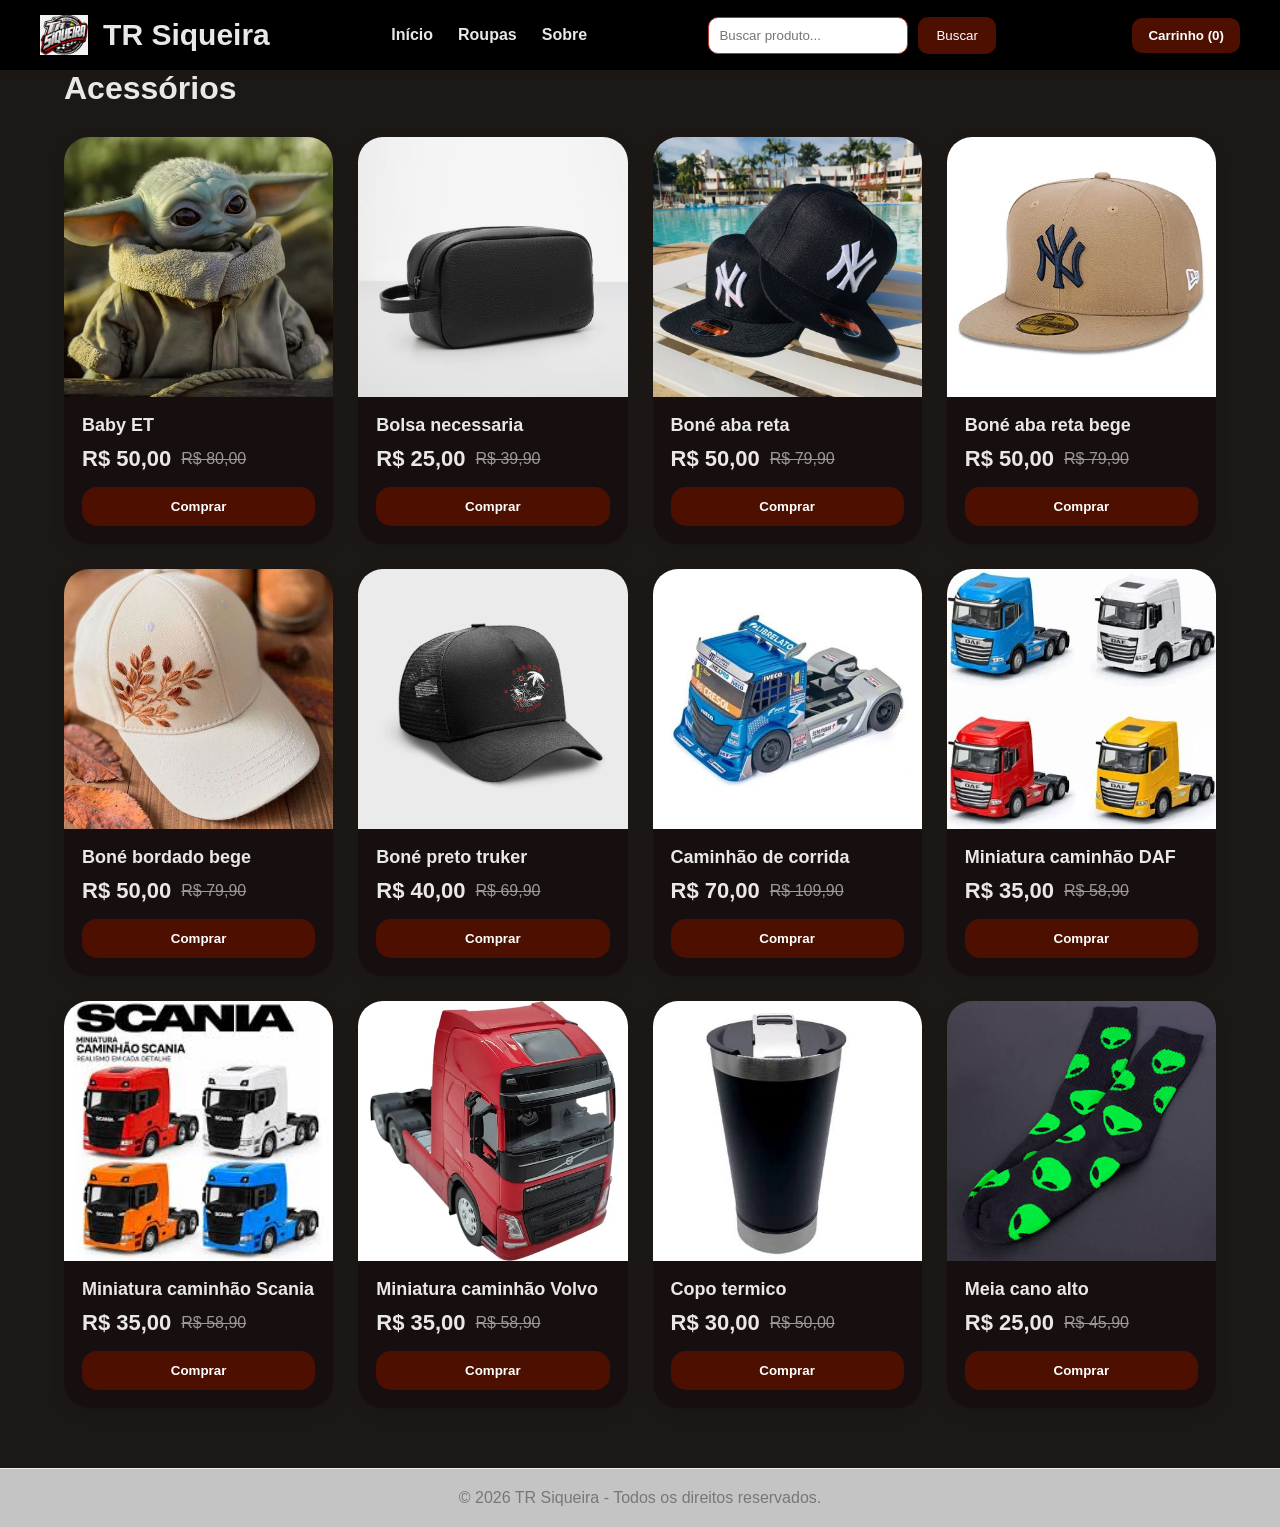
==== acessorios.html @ 0d05636d "novo site" ====
<!DOCTYPE html>
<html lang="pt-BR">
<head>
  <meta charset="UTF-8" />
  <meta name="viewport" content="width=device-width, initial-scale=1.0" />
  <title>TR Siqueira - Acessórios</title>
  <link rel="stylesheet" href="css.css" />
</head>
<body>

  <header>
    <div class="logo"><img src="imagens/img-tr.jpg" alt="Logo TR Siqueira"> TR Siqueira</div>

    <nav>
      <a href="index.html">Início</a>
      <a href="roupas.html">Roupas</a>
      <a href="sobre.html">Sobre</a>
    </nav>
  </header>

  <section class="products-section">
    <div class="section-title">
      <h2>Acessórios</h2>
    </div>

    <div class="products-grid" id="productsGrid"></div>
  </section>

  <footer>
    © 2026 TR Siqueira - Todos os direitos reservados.
  </footer>

  <script>
    // Diz ao script.js para mostrar só os produtos dessa categoria.
    const categoriasPagina = ['acessorios'];
  </script>
  <script src="script.js"></script>

</body>
</html>
---- css.css ----
:root {
      --color-dourado: #f1f0edf7;
      --color-dourado-claro: #ee6a63;
      --color-preto: #000000;
      --color-marrom: #1c1815;
      --color-vinho: #4D0F00;
      --color-vinho-claro: #a52302;
    }

 * {
      margin: 0;
      padding: 0;
      box-sizing: border-box;
      font-family: Arial, sans-serif;
    }

    body {
      background: var(--color-marrom);
      color: var(--color-dourado)
    }

    header {
      background: black;
      padding: 15px 40px;
      display: flex;
      justify-content: space-between;
      align-items: center;
      box-shadow: 0 2px 10px rgba(0,0,0,0.05);
      position: sticky;
      top: 0;
      z-index: 100;
      flex-wrap: wrap;
      gap: 15px;
    }

    .logo {
      font-size: 30px;
      font-weight: bold;
      color: var(--color-dourado);
      display: flex;
      align-items: center;
    }

    .logo img {
      height: 40px;
      margin-right: 15px;
    }

    nav {
      display: flex;
      gap: 25px;
    }

    nav a {
      text-decoration: none;
      color: var(--color-dourado);
      font-weight: bold;
      transition: 0.3s;
    }

    nav a:hover {
      color: var(--color-dourado-claro);
    }

    .search-box {
      display: flex;
      gap: 10px;
    }

    .search-box input {
      padding: 10px;
      border-radius: 10px;
      border: 1px solid #b9352e;
      width: 200px;
    }

    .search-box button {
      background: var(--color-vinho);
      color: white;
      border: none;
      padding: 10px 18px;
      border-radius: 10px;
      cursor: pointer;
      transition: 0.3s;
    }

    .search-box button:hover {
      background: var(--color-vinho-claro);
    }

    .banner {
      margin: 30px auto;
      width: 90%;
      height: 320px;
      background: linear-gradient(90deg, var(--color-vinho), var(--color-vinho-claro));
      border-radius: 30px;
      display: flex;
      align-items: center;
      justify-content: center;
      text-align: center;
      color: var(--color-dourado);
      padding: 20px;
      overflow: hidden;
    }

    .banner img {
      height: 260px;
      max-height: 100%;
      margin: auto;
      max-width: 100%;
      object-fit: contain;
    }

    .products-section {
      width: 90%;
      margin: auto;
      padding-bottom: 60px;
    }

    .section-title {
      display: flex;
      justify-content: space-between;
      align-items: center;
      margin-bottom: 30px;
    }

    .section-title h2 {
      font-size: 32px;
    }

    .products-grid {
      display: grid;
      grid-template-columns: repeat(auto-fit, minmax(220px, 1fr));
      gap: 25px;
    }

    .product-card {
      background: rgb(23, 15, 15);
      border-radius: 25px;
      overflow: hidden;
      box-shadow: 0 5px 15px rgba(0,0,0,0.08);
      transition: 0.3s;
    }

    .product-card:hover {
      transform: translateY(-5px);
      box-shadow: 0 10px 25px rgba(0,0,0,0.12);
    }

    .product-image {
      height: 260px;
      background: #95727f;
      display: flex;
      align-items: center;
      justify-content: center;
      color: #c20000;
      font-weight: bold;
    }

    .product-info {
      padding: 18px;
    }

    .product-info h3 {
      margin-bottom: 10px;
      font-size: 18px;
    }

    .price {
      display: flex;
      align-items: center;
      gap: 10px;
      margin-bottom: 15px;
    }

    .new-price {
      color: var(--color-dourado);
      font-size: 22px;
      font-weight: bold;
    }

    .old-price {
      color: #999;
      text-decoration: line-through;
    }

    .buy-btn {
      width: 100%;
      padding: 12px;
      border: none;
      border-radius: 15px;
      background: var(--color-vinho);
      color: white;
      font-weight: bold;
      cursor: pointer;
      transition: 0.3s;
    }

    .buy-btn:hover {
      background: var(--color-vinho-claro);
    }

    footer {
      background: rgb(196, 196, 196);
      padding: 20px;
      text-align: center;
      border-top: 1px solid #eee;
      color: #777;
    }

    @media (max-width: 768px) {
      header {
        flex-direction: column;
        gap: 15px;
      }

      nav {
        flex-wrap: wrap;
        justify-content: center;
      }

      .banner h1 {
        font-size: 36px;
      }

      .banner p {
        font-size: 16px;
      }
    }
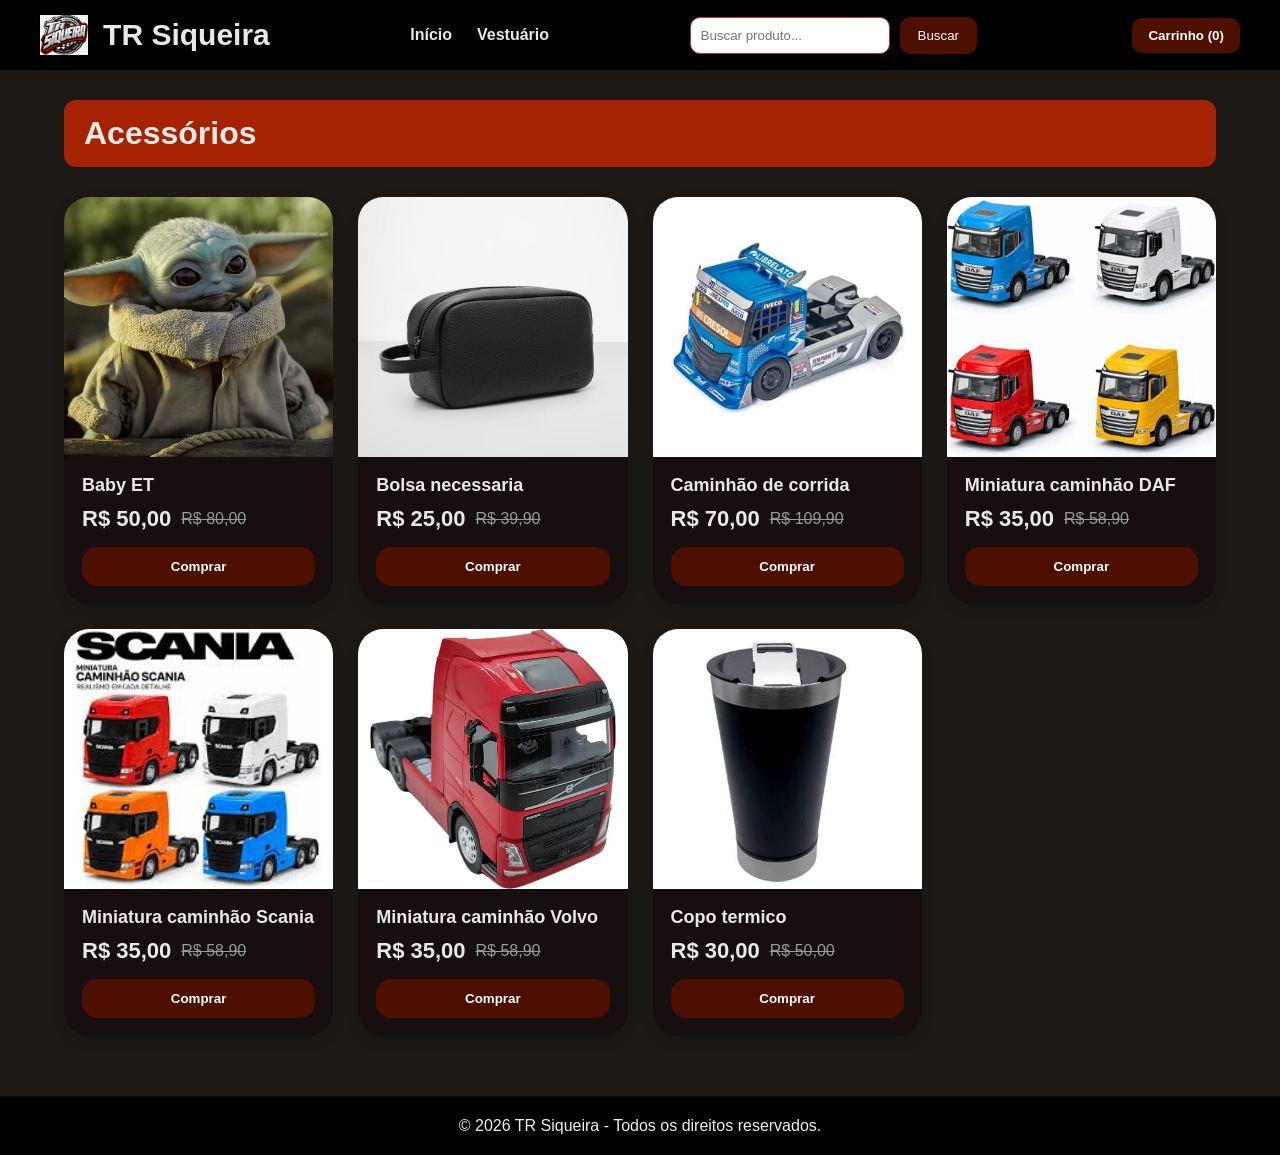
==== commit e707d739: "ediçoes" ====
--- a/acessorios.html
+++ b/acessorios.html
@@ -13,8 +13,8 @@
 
     <nav>
       <a href="index.html">Início</a>
-      <a href="roupas.html">Roupas</a>
-      <a href="sobre.html">Sobre</a>
+      <a href="roupas.html">Vestuário</a>
+     
     </nav>
   </header>
 
--- a/css.css
+++ b/css.css
@@ -14,9 +14,16 @@
       font-family: Arial, sans-serif;
     }
 
+    html {
+      height: 100%;
+    }
+
     body {
       background: var(--color-marrom);
-      color: var(--color-dourado)
+      color: var(--color-dourado);
+      min-height: 100vh;
+      display: flex;
+      flex-direction: column;
     }
 
     header {
@@ -90,10 +97,9 @@
 
     .banner {
       margin: 30px auto;
-      width: 90%;
+      width: 100%;
       height: 320px;
       background: linear-gradient(90deg, var(--color-vinho), var(--color-vinho-claro));
-      border-radius: 30px;
       display: flex;
       align-items: center;
       justify-content: center;
@@ -111,6 +117,26 @@
       object-fit: contain;
     }
 
+    .trust-badges {
+      width: 90%;
+      margin: 0 auto 40px;
+      display: grid;
+      grid-template-columns: repeat(auto-fit, minmax(160px, 1fr));
+      gap: 20px;
+      text-align: center;
+    }
+
+    .trust-badge h3 {
+      font-size: 15px;
+      margin-bottom: 6px;
+      color: var(--color-dourado);
+    }
+
+    .trust-badge p {
+      font-size: 13px;
+      color: #c9c0b8;
+    }
+
     .products-section {
       width: 90%;
       margin: auto;
@@ -122,6 +148,11 @@
       justify-content: space-between;
       align-items: center;
       margin-bottom: 30px;
+      margin-top: 30px;
+      background: var(--color-vinho-claro);
+      width: 100%;
+      border-radius: 12px;
+      padding: 15px 20px;
     }
 
     .section-title h2 {
@@ -201,11 +232,12 @@
     }
 
     footer {
-      background: rgb(196, 196, 196);
+      background: rgb(0, 0, 0);
       padding: 20px;
       text-align: center;
-      border-top: 1px solid #eee;
-      color: #777;
+      border-top: 1px solid #150303;
+      color: #f0eeee;
+      margin-top: auto;
     }
 
     @media (max-width: 768px) {
@@ -226,4 +258,38 @@
       .banner p {
         font-size: 16px;
       }
+
+      .trust-badges {
+        grid-template-columns: repeat(2, 1fr);
+      }
+
+      .products-grid {
+        grid-template-columns: repeat(2, 1fr);
+        gap: 12px;
+      }
+
+      .product-image {
+        height: 150px;
+      }
+
+      .product-info {
+        padding: 10px;
+      }
+
+      .product-info h3 {
+        font-size: 14px;
+      }
+
+      .new-price {
+        font-size: 16px;
+      }
+
+      .old-price {
+        font-size: 12px;
+      }
+
+      .buy-btn {
+        font-size: 13px;
+        padding: 8px;
+      }
     }
